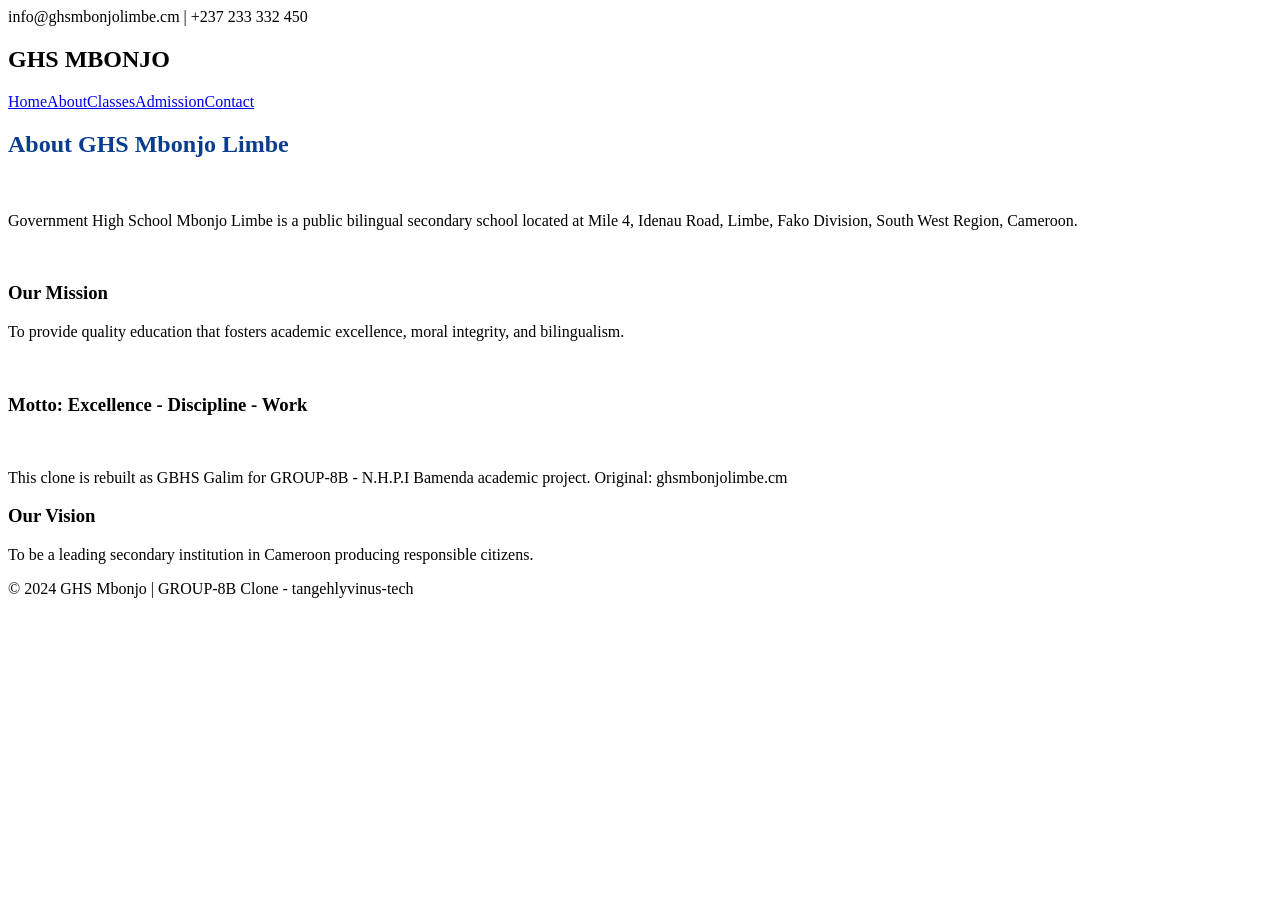
==== about.html @ e87fa762 "Done with Aboutpage" ====
<!DOCTYPE html>
<html>

<head>
    <meta charset="UTF-8">
    <meta name="viewport" content="width=device-width,initial-scale=1">
    <title>About - GHS Mbonjo</title>
    <link rel="stylesheet" href="css/style.css">
</head>

<body>
    <div class="topbar">
        <div>info@ghsmbonjolimbe.cm | +237 233 332 450</div>
    </div>
    <header>
        <div class="logo-area">
            <div class="logo-text">
                <h2>GHS MBONJO</h2>
            </div>
        </div>
        <nav><a href="index.html">Home</a><a href="about.html" class="active">About</a><a
                href="classes.html">Classes</a><a href="admission.html">Admission</a><a href="contact.html">Contact</a>
        </nav>
    </header>
    <section class="main-grid">
        <div class="left-col">
            <div class="news-card">
                <div class="news-body">
                    <h1 style="color:#0A3D8F">About GHS Mbonjo Limbe</h1><br>
                    <p>Government High School Mbonjo Limbe is a public bilingual secondary school located at Mile 4,
                        Idenau Road, Limbe, Fako Division, South West Region, Cameroon.</p><br>
                    <h3>Our Mission</h3>
                    <p>To provide quality education that fosters academic excellence, moral integrity, and bilingualism.
                    </p><br>
                    <h3>Motto: Excellence - Discipline - Work</h3><br>
                    <p>This clone is rebuilt as GBHS Galim for GROUP-8B - N.H.P.I Bamenda academic project. Original:
                        ghsmbonjolimbe.cm</p>
                </div>
            </div>
        </div>
        <aside class="right-col">
            <div class="info-box">
                <h3>Our Vision</h3>
                <p>To be a leading secondary institution in Cameroon producing responsible citizens.</p>
            </div>
        </aside>
    </section>
    <footer>
        <div class="copyright">© 2024 GHS Mbonjo | GROUP-8B Clone - tangehlyvinus-tech</div>
    </footer>
</body>

</html>
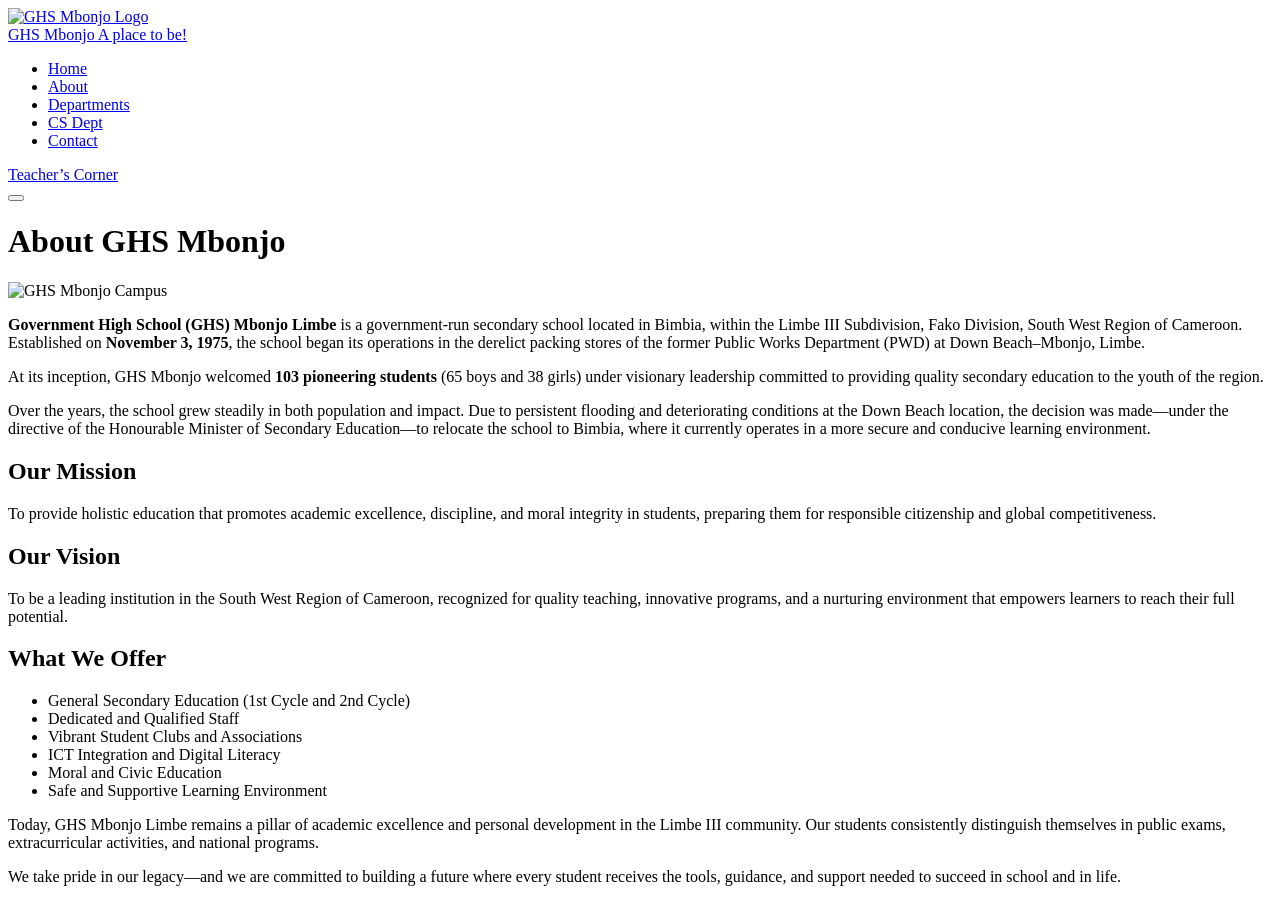
==== commit 2c98e67e: "done with about page" ====
--- a/about.html
+++ b/about.html
@@ -1,53 +1,74 @@
 <!DOCTYPE html>
-<html>
+<html lang="en-US">
+<head>
+    <meta charset="UTF-8" />
+    <meta name="viewport" content="width=device-width, initial-scale=1.0" />
+    <title>About – GHS Mbonjo</title>
+    <link rel="stylesheet" href="css/style.css" />
+    <link rel="icon" href="assets/favicon.png" />
+</head>
+<body>
+    <header class="site-header">
+        <div class="container header-grid">
+            <div class="branding">
+                <a href="index.html" class="logo-link">
+                    <img src="assets/logo.png" alt="GHS Mbonjo Logo" width="73" height="73" />
+                    <div class="site-title-wrap">
+                        <span class="site-title">GHS Mbonjo</span>
+                        <span class="site-tagline">A place to be!</span>
+                    </div>
+                </a>
+            </div>
+            <nav class="main-nav" aria-label="Main Navigation">
+                <ul class="nav-list">
+                    <li><a href="index.html">Home</a></li>
+                    <li><a href="about.html" class="active">About</a></li>
+                    <li><a href="department.html">Departments</a></li>
+                    <li><a href="computer-science.html">CS Dept</a></li>
+                    <li><a href="contact.html">Contact</a></li>
+                </ul>
+            </nav>
+            <div class="header-cta">
+                <a href="https://ghs-mbonjo.academia.africa/en/user" target="_blank" class="btn btn-outline">Teacher&#8217;s Corner</a>
+            </div>
+            <button class="menu-toggle" id="menuToggle"><span></span><span></span><span></span></button>
+        </div>
+        <div class="mobile-nav" id="mobileNav"><!-- same as index --></div>
+    </header>
 
-<head>
-    <meta charset="UTF-8">
-    <meta name="viewport" content="width=device-width,initial-scale=1">
-    <title>About - GHS Mbonjo</title>
-    <link rel="stylesheet" href="css/style.css">
-</head>
+    <main class="page-content">
+        <div class="container">
+            <div class="page-header">
+                <h1>About GHS Mbonjo</h1>
+                <img src="assets/about-hero.jpg" alt="GHS Mbonjo Campus" class="page-hero-img" />
+            </div>
+            <div class="page-body">
+                <p><strong>Government High School (GHS) Mbonjo Limbe</strong> is a government-run secondary school located in Bimbia, within the Limbe III Subdivision, Fako Division, South West Region of Cameroon. Established on <strong>November 3, 1975</strong>, the school began its operations in the derelict packing stores of the former Public Works Department (PWD) at Down Beach–Mbonjo, Limbe.</p>
+                <p>At its inception, GHS Mbonjo welcomed <strong>103 pioneering students</strong> (65 boys and 38 girls) under visionary leadership committed to providing quality secondary education to the youth of the region.</p>
+                <p>Over the years, the school grew steadily in both population and impact. Due to persistent flooding and deteriorating conditions at the Down Beach location, the decision was made—under the directive of the Honourable Minister of Secondary Education—to relocate the school to Bimbia, where it currently operates in a more secure and conducive learning environment.</p>
 
-<body>
-    <div class="topbar">
-        <div>info@ghsmbonjolimbe.cm | +237 233 332 450</div>
-    </div>
-    <header>
-        <div class="logo-area">
-            <div class="logo-text">
-                <h2>GHS MBONJO</h2>
+                <h2>Our Mission</h2>
+                <p>To provide holistic education that promotes academic excellence, discipline, and moral integrity in students, preparing them for responsible citizenship and global competitiveness.</p>
+
+                <h2>Our Vision</h2>
+                <p>To be a leading institution in the South West Region of Cameroon, recognized for quality teaching, innovative programs, and a nurturing environment that empowers learners to reach their full potential.</p>
+
+                <h2>What We Offer</h2>
+                <ul>
+                    <li>General Secondary Education (1st Cycle and 2nd Cycle)</li>
+                    <li>Dedicated and Qualified Staff</li>
+                    <li>Vibrant Student Clubs and Associations</li>
+                    <li>ICT Integration and Digital Literacy</li>
+                    <li>Moral and Civic Education</li>
+                    <li>Safe and Supportive Learning Environment</li>
+                </ul>
+                <p>Today, GHS Mbonjo Limbe remains a pillar of academic excellence and personal development in the Limbe III community. Our students consistently distinguish themselves in public exams, extracurricular activities, and national programs.</p>
+                <p>We take pride in our legacy—and we are committed to building a future where every student receives the tools, guidance, and support needed to succeed in school and in life.</p>
             </div>
         </div>
-        <nav><a href="index.html">Home</a><a href="about.html" class="active">About</a><a
-                href="classes.html">Classes</a><a href="admission.html">Admission</a><a href="contact.html">Contact</a>
-        </nav>
-    </header>
-    <section class="main-grid">
-        <div class="left-col">
-            <div class="news-card">
-                <div class="news-body">
-                    <h1 style="color:#0A3D8F">About GHS Mbonjo Limbe</h1><br>
-                    <p>Government High School Mbonjo Limbe is a public bilingual secondary school located at Mile 4,
-                        Idenau Road, Limbe, Fako Division, South West Region, Cameroon.</p><br>
-                    <h3>Our Mission</h3>
-                    <p>To provide quality education that fosters academic excellence, moral integrity, and bilingualism.
-                    </p><br>
-                    <h3>Motto: Excellence - Discipline - Work</h3><br>
-                    <p>This clone is rebuilt as GBHS Galim for GROUP-8B - N.H.P.I Bamenda academic project. Original:
-                        ghsmbonjolimbe.cm</p>
-                </div>
-            </div>
-        </div>
-        <aside class="right-col">
-            <div class="info-box">
-                <h3>Our Vision</h3>
-                <p>To be a leading secondary institution in Cameroon producing responsible citizens.</p>
-            </div>
-        </aside>
-    </section>
-    <footer>
-        <div class="copyright">© 2024 GHS Mbonjo | GROUP-8B Clone - tangehlyvinus-tech</div>
-    </footer>
+    </main>
+
+    <footer class="site-footer"><!-- same as index --></footer>
+    <script src="js/main.js"></script>
 </body>
-
 </html>
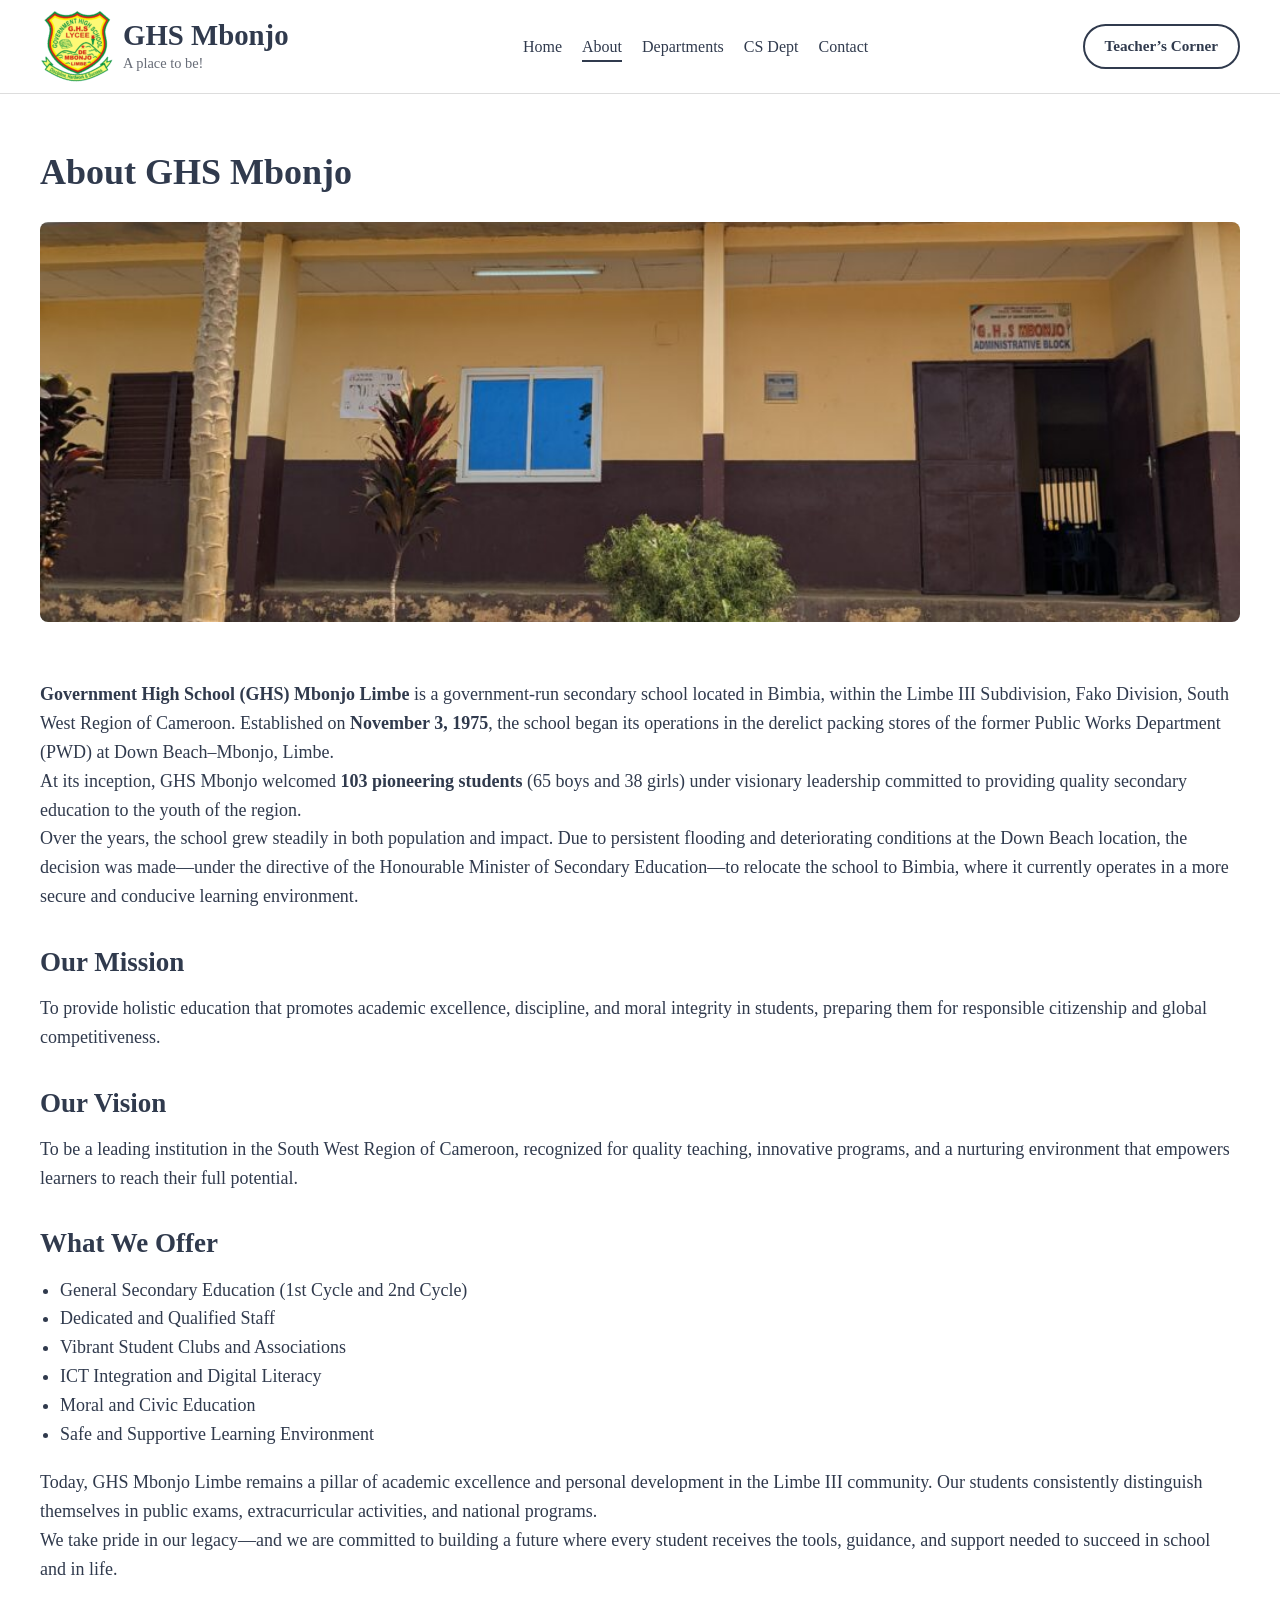
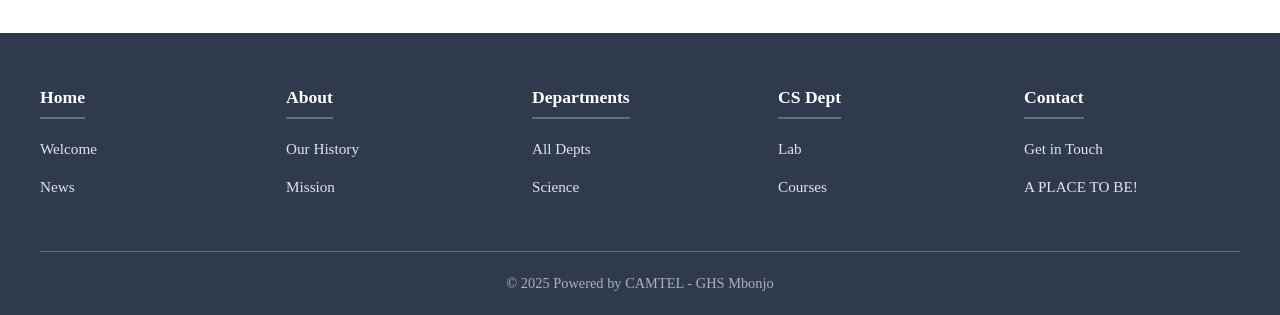
==== commit 69ababda: "done with about-page" ====
--- a/about.html
+++ b/about.html
@@ -1,18 +1,20 @@
 <!DOCTYPE html>
 <html lang="en-US">
+
 <head>
     <meta charset="UTF-8" />
     <meta name="viewport" content="width=device-width, initial-scale=1.0" />
     <title>About – GHS Mbonjo</title>
-    <link rel="stylesheet" href="css/style.css" />
-    <link rel="icon" href="assets/favicon.png" />
+    <link rel="stylesheet" href="style.css" />
+    <link rel="icon" href="favicon.png" />
 </head>
+
 <body>
     <header class="site-header">
         <div class="container header-grid">
             <div class="branding">
                 <a href="index.html" class="logo-link">
-                    <img src="assets/logo.png" alt="GHS Mbonjo Logo" width="73" height="73" />
+                    <img src="photo.png" alt="GHS Mbonjo Logo" width="73" height="73" />
                     <div class="site-title-wrap">
                         <span class="site-title">GHS Mbonjo</span>
                         <span class="site-tagline">A place to be!</span>
@@ -29,7 +31,8 @@
                 </ul>
             </nav>
             <div class="header-cta">
-                <a href="https://ghs-mbonjo.academia.africa/en/user" target="_blank" class="btn btn-outline">Teacher&#8217;s Corner</a>
+                <a href="https://ghs-mbonjo.academia.africa/en/user" target="_blank"
+                    class="btn btn-outline">Teacher&#8217;s Corner</a>
             </div>
             <button class="menu-toggle" id="menuToggle"><span></span><span></span><span></span></button>
         </div>
@@ -40,18 +43,29 @@
         <div class="container">
             <div class="page-header">
                 <h1>About GHS Mbonjo</h1>
-                <img src="assets/about-hero.jpg" alt="GHS Mbonjo Campus" class="page-hero-img" />
+                <img src="image/photo1.jpg" alt="GHS Mbonjo Campus" class="page-hero-img" />
             </div>
             <div class="page-body">
-                <p><strong>Government High School (GHS) Mbonjo Limbe</strong> is a government-run secondary school located in Bimbia, within the Limbe III Subdivision, Fako Division, South West Region of Cameroon. Established on <strong>November 3, 1975</strong>, the school began its operations in the derelict packing stores of the former Public Works Department (PWD) at Down Beach–Mbonjo, Limbe.</p>
-                <p>At its inception, GHS Mbonjo welcomed <strong>103 pioneering students</strong> (65 boys and 38 girls) under visionary leadership committed to providing quality secondary education to the youth of the region.</p>
-                <p>Over the years, the school grew steadily in both population and impact. Due to persistent flooding and deteriorating conditions at the Down Beach location, the decision was made—under the directive of the Honourable Minister of Secondary Education—to relocate the school to Bimbia, where it currently operates in a more secure and conducive learning environment.</p>
+                <p><strong>Government High School (GHS) Mbonjo Limbe</strong> is a government-run secondary school
+                    located in Bimbia, within the Limbe III Subdivision, Fako Division, South West Region of Cameroon.
+                    Established on <strong>November 3, 1975</strong>, the school began its operations in the derelict
+                    packing stores of the former Public Works Department (PWD) at Down Beach–Mbonjo, Limbe.</p>
+                <p>At its inception, GHS Mbonjo welcomed <strong>103 pioneering students</strong> (65 boys and 38 girls)
+                    under visionary leadership committed to providing quality secondary education to the youth of the
+                    region.</p>
+                <p>Over the years, the school grew steadily in both population and impact. Due to persistent flooding
+                    and deteriorating conditions at the Down Beach location, the decision was made—under the directive
+                    of the Honourable Minister of Secondary Education—to relocate the school to Bimbia, where it
+                    currently operates in a more secure and conducive learning environment.</p>
 
                 <h2>Our Mission</h2>
-                <p>To provide holistic education that promotes academic excellence, discipline, and moral integrity in students, preparing them for responsible citizenship and global competitiveness.</p>
+                <p>To provide holistic education that promotes academic excellence, discipline, and moral integrity in
+                    students, preparing them for responsible citizenship and global competitiveness.</p>
 
                 <h2>Our Vision</h2>
-                <p>To be a leading institution in the South West Region of Cameroon, recognized for quality teaching, innovative programs, and a nurturing environment that empowers learners to reach their full potential.</p>
+                <p>To be a leading institution in the South West Region of Cameroon, recognized for quality teaching,
+                    innovative programs, and a nurturing environment that empowers learners to reach their full
+                    potential.</p>
 
                 <h2>What We Offer</h2>
                 <ul>
@@ -62,13 +76,59 @@
                     <li>Moral and Civic Education</li>
                     <li>Safe and Supportive Learning Environment</li>
                 </ul>
-                <p>Today, GHS Mbonjo Limbe remains a pillar of academic excellence and personal development in the Limbe III community. Our students consistently distinguish themselves in public exams, extracurricular activities, and national programs.</p>
-                <p>We take pride in our legacy—and we are committed to building a future where every student receives the tools, guidance, and support needed to succeed in school and in life.</p>
+                <p>Today, GHS Mbonjo Limbe remains a pillar of academic excellence and personal development in the Limbe
+                    III community. Our students consistently distinguish themselves in public exams, extracurricular
+                    activities, and national programs.</p>
+                <p>We take pride in our legacy—and we are committed to building a future where every student receives
+                    the tools, guidance, and support needed to succeed in school and in life.</p>
             </div>
         </div>
     </main>
 
-    <footer class="site-footer"><!-- same as index --></footer>
-    <script src="js/main.js"></script>
+   <footer class="site-footer">
+    <div class="container">
+        <div class="footer-grid-5">
+            <div class="footer-col">
+                <h4>Home</h4>
+                <ul>
+                    <li><a href="index.html">Welcome</a></li>
+                    <li><a href="index.html">News</a></li>
+                </ul>
+            </div>
+            <div class="footer-col">
+                <h4>About</h4>
+                <ul>
+                    <li><a href="about.html">Our History</a></li>
+                    <li><a href="about.html">Mission</a></li>
+                </ul>
+            </div>
+            <div class="footer-col">
+                <h4>Departments</h4>
+                <ul>
+                    <li><a href="department.html">All Depts</a></li>
+                    <li><a href="department.html">Science</a></li>
+                </ul>
+            </div>
+            <div class="footer-col">
+                <h4>CS Dept</h4>
+                <ul>
+                    <li><a href="computer-science.html">Lab</a></li>
+                    <li><a href="computer-science.html">Courses</a></li>
+                </ul>
+            </div>
+            <div class="footer-col">
+                <h4>Contact</h4>
+                <ul>
+                    <li><a href="contact.html">Get in Touch</a></li>
+                    <li><a href="#">A PLACE TO BE!</a></li>
+                </ul>
+            </div>
+        </div>
+        <div class="footer-bottom">
+            <p>&copy; 2025 Powered by CAMTEL - GHS Mbonjo</p>
+        </div>
+    </div>
+</footer>
 </body>
+
 </html>
--- a/style.css
+++ b/style.css
@@ -0,0 +1,371 @@
+/* ----------------------------------------------
+   RESET & BASE
+   ---------------------------------------------- */
+* {
+    margin: 0;
+    padding: 0;
+    box-sizing: border-box;
+}
+body {
+    font-family: Georgia, 'Times New Roman', Times, serif;
+    font-size: 18px;
+    line-height: 1.6;
+    color: #303a4d;
+    background: #f1f2f8;
+}
+.container {
+    max-width: 1240px;
+    margin: 0 auto;
+    padding: 0 20px;
+}
+a {
+    color: #303a4d;
+    text-decoration: none;
+}
+a:hover { color: #676c77; }
+img { max-width: 100%; height: auto; }
+ul { padding-left: 20px; }
+h1, h2, h3, h4 { color: #303a4d; }
+
+/* ----------------------------------------------
+   BUTTONS
+   ---------------------------------------------- */
+.btn {
+    display: inline-block;
+    padding: 12px 30px;
+    border-radius: 100px;
+    font-weight: 600;
+    text-align: center;
+    transition: 0.3s;
+    border: 2px solid transparent;
+}
+.btn-primary {
+    background: #303a4d;
+    color: #fff;
+}
+.btn-primary:hover {
+    background: #676c77;
+    color: #fff;
+}
+.btn-secondary {
+    background: #e1e4eb;
+    color: #303a4d;
+}
+.btn-secondary:hover {
+    background: #303a4d;
+    color: #fff;
+}
+.btn-outline {
+    background: transparent;
+    border-color: #303a4d;
+    color: #303a4d;
+}
+.btn-outline:hover {
+    background: #303a4d;
+    color: #fff;
+}
+.btn-small {
+    padding: 8px 20px;
+    font-size: 0.9rem;
+}
+
+/* ----------------------------------------------
+   HEADER
+   ---------------------------------------------- */
+.site-header {
+    background: #fff;
+    border-bottom: 1px solid #ddd;
+    padding: 10px 0;
+    position: relative;
+    z-index: 10;
+}
+.header-grid {
+    display: flex;
+    align-items: center;
+    justify-content: space-between;
+    flex-wrap: wrap;
+}
+.branding .logo-link {
+    display: flex;
+    align-items: center;
+    gap: 10px;
+}
+.site-title-wrap .site-title {
+    font-size: 1.8rem;
+    font-weight: 600;
+    display: block;
+    line-height: 1.2;
+}
+.site-tagline {
+    font-size: 0.9rem;
+    color: #676c77;
+    display: block;
+}
+.main-nav ul {
+    display: flex;
+    list-style: none;
+    gap: 20px;
+}
+.main-nav a {
+    font-size: 1rem;
+    padding: 5px 0;
+    border-bottom: 2px solid transparent;
+}
+.main-nav a.active,
+.main-nav a:hover {
+    border-bottom-color: #303a4d;
+}
+.header-cta .btn {
+    font-size: 0.95rem;
+    padding: 8px 20px;
+}
+.menu-toggle {
+    display: none;
+    flex-direction: column;
+    gap: 5px;
+    background: none;
+    border: none;
+    cursor: pointer;
+}
+.menu-toggle span {
+    width: 25px;
+    height: 3px;
+    background: #303a4d;
+    border-radius: 3px;
+}
+.mobile-nav {
+    display: none;
+    background: #fff;
+    padding: 15px 20px;
+    border-top: 1px solid #ddd;
+}
+.mobile-nav ul {
+    list-style: none;
+    display: flex;
+    flex-direction: column;
+    gap: 10px;
+}
+.mobile-nav a {
+    font-size: 1.1rem;
+}
+
+/* ----------------------------------------------
+   HERO
+   ---------------------------------------------- */
+.hero {
+    background: linear-gradient(135deg, #303a4d 0%, #676c77 100%);
+    color: #fff;
+    padding: 80px 0;
+    text-align: center;
+}
+.hero h1 {
+    font-size: 3.5rem;
+    color: #fff;
+    margin-bottom: 20px;
+}
+.hero-sub {
+    font-size: 1.3rem;
+    max-width: 700px;
+    margin: 0 auto 30px;
+    opacity: 0.9;
+}
+.hero-buttons {
+    display: flex;
+    gap: 15px;
+    justify-content: center;
+    flex-wrap: wrap;
+}
+.hero-buttons .btn-primary { background: #fff; color: #303a4d; }
+.hero-buttons .btn-primary:hover { background: #e1e4eb; }
+.hero-buttons .btn-secondary { background: transparent; border-color: #fff; color: #fff; }
+.hero-buttons .btn-secondary:hover { background: #fff; color: #303a4d; }
+
+/* ----------------------------------------------
+   FEATURES
+   ---------------------------------------------- */
+.features {
+    padding: 60px 0;
+    background: #fff;
+}
+.feature-grid {
+    display: grid;
+    grid-template-columns: repeat(auto-fit, minmax(220px, 1fr));
+    gap: 30px;
+}
+.feature-card {
+    text-align: center;
+    padding: 20px;
+    border-radius: 8px;
+    background: #f9fafb;
+    transition: 0.3s;
+}
+.feature-card:hover {
+    transform: translateY(-5px);
+    box-shadow: 0 5px 15px rgba(0,0,0,0.08);
+}
+.feature-icon {
+    font-size: 2.8rem;
+    margin-bottom: 10px;
+}
+.feature-card h3 { margin-bottom: 8px; }
+
+/* ----------------------------------------------
+   NEWS PREVIEW
+   ---------------------------------------------- */
+.news-preview {
+    padding: 60px 0;
+    background: #f1f2f8;
+}
+.news-preview h2 {
+    text-align: center;
+    margin-bottom: 30px;
+}
+.news-grid {
+    display: grid;
+    grid-template-columns: repeat(auto-fit, minmax(280px, 1fr));
+    gap: 25px;
+}
+.news-item {
+    background: #fff;
+    padding: 20px;
+    border-radius: 6px;
+}
+.news-item h3 { font-size: 1.2rem; margin-bottom: 5px; }
+.news-meta {
+    font-size: 0.85rem;
+    color: #676c77;
+    margin-bottom: 10px;
+}
+.news-cta {
+    text-align: center;
+    margin-top: 30px;
+}
+
+/* ----------------------------------------------
+   PAGE CONTENT (About, Departments, etc.)
+   ---------------------------------------------- */
+.page-content {
+    padding: 50px 0;
+    background: #fff;
+}
+.page-header { margin-bottom: 30px; }
+.page-hero-img {
+    width: 100%;
+    max-height: 400px;
+    object-fit: cover;
+    border-radius: 8px;
+    margin: 20px 0;
+}
+.page-body h2 {
+    margin-top: 30px;
+    margin-bottom: 10px;
+}
+.page-body ul {
+    margin-bottom: 20px;
+}
+.department-grid {
+    display: grid;
+    grid-template-columns: repeat(auto-fit, minmax(260px, 1fr));
+    gap: 25px;
+    margin-top: 30px;
+}
+.dept-card {
+    background: #f9fafb;
+    padding: 20px;
+    border-radius: 8px;
+    border-left: 4px solid #303a4d;
+}
+.dept-card h3 { margin-bottom: 10px; }
+.dept-card .btn { margin-top: 10px; }
+
+/* ----------------------------------------------
+   CONTACT
+   ---------------------------------------------- */
+.contact-grid {
+    display: grid;
+    grid-template-columns: 1fr 1fr;
+    gap: 40px;
+    margin-top: 30px;
+}
+.contact-info p { margin-bottom: 12px; }
+.contact-form label {
+    display: block;
+    margin-top: 15px;
+    font-weight: 600;
+}
+.contact-form input,
+.contact-form textarea {
+    width: 100%;
+    padding: 10px 12px;
+    border: 1px solid #ddd;
+    border-radius: 4px;
+    font-size: 1rem;
+    margin-top: 5px;
+}
+.contact-form button {
+    margin-top: 20px;
+    border: none;
+    cursor: pointer;
+}
+
+/* --- FOOTER 5 VERTICAL COLUMNS --- */
+.site-footer {
+    background: #303a4d;
+    color: #fff;
+    padding: 50px 0 20px;
+}
+
+.footer-grid-5 {
+    display: grid;
+    grid-template-columns: repeat(5, 1fr);
+    gap: 30px;
+}
+
+.footer-col h4 {
+    color: #fff;
+    margin-bottom: 15px;
+    font-size: 1.1rem;
+    border-bottom: 2px solid #676c77;
+    padding-bottom: 5px;
+    display: inline-block;
+}
+
+.footer-col ul {
+    list-style: none;
+    padding: 0;
+}
+
+.footer-col ul li {
+    margin-bottom: 10px;
+}
+
+.footer-col ul li a {
+    color: #e1e4eb;
+    text-decoration: none;
+    font-size: 0.95rem;
+}
+
+.footer-col ul li a:hover {
+    color: #fff;
+}
+
+.footer-bottom {
+    text-align: center;
+    margin-top: 40px;
+    padding-top: 20px;
+    border-top: 1px solid #676c77;
+    color: #aab0bf;
+    font-size: 0.9rem;
+}
+
+@media (max-width: 900px) {
+    .footer-grid-5 {
+        grid-template-columns: repeat(2, 1fr);
+    }
+}
+
+@media (max-width: 500px) {
+    .footer-grid-5 {
+        grid-template-columns: 1fr;
+    }
+}
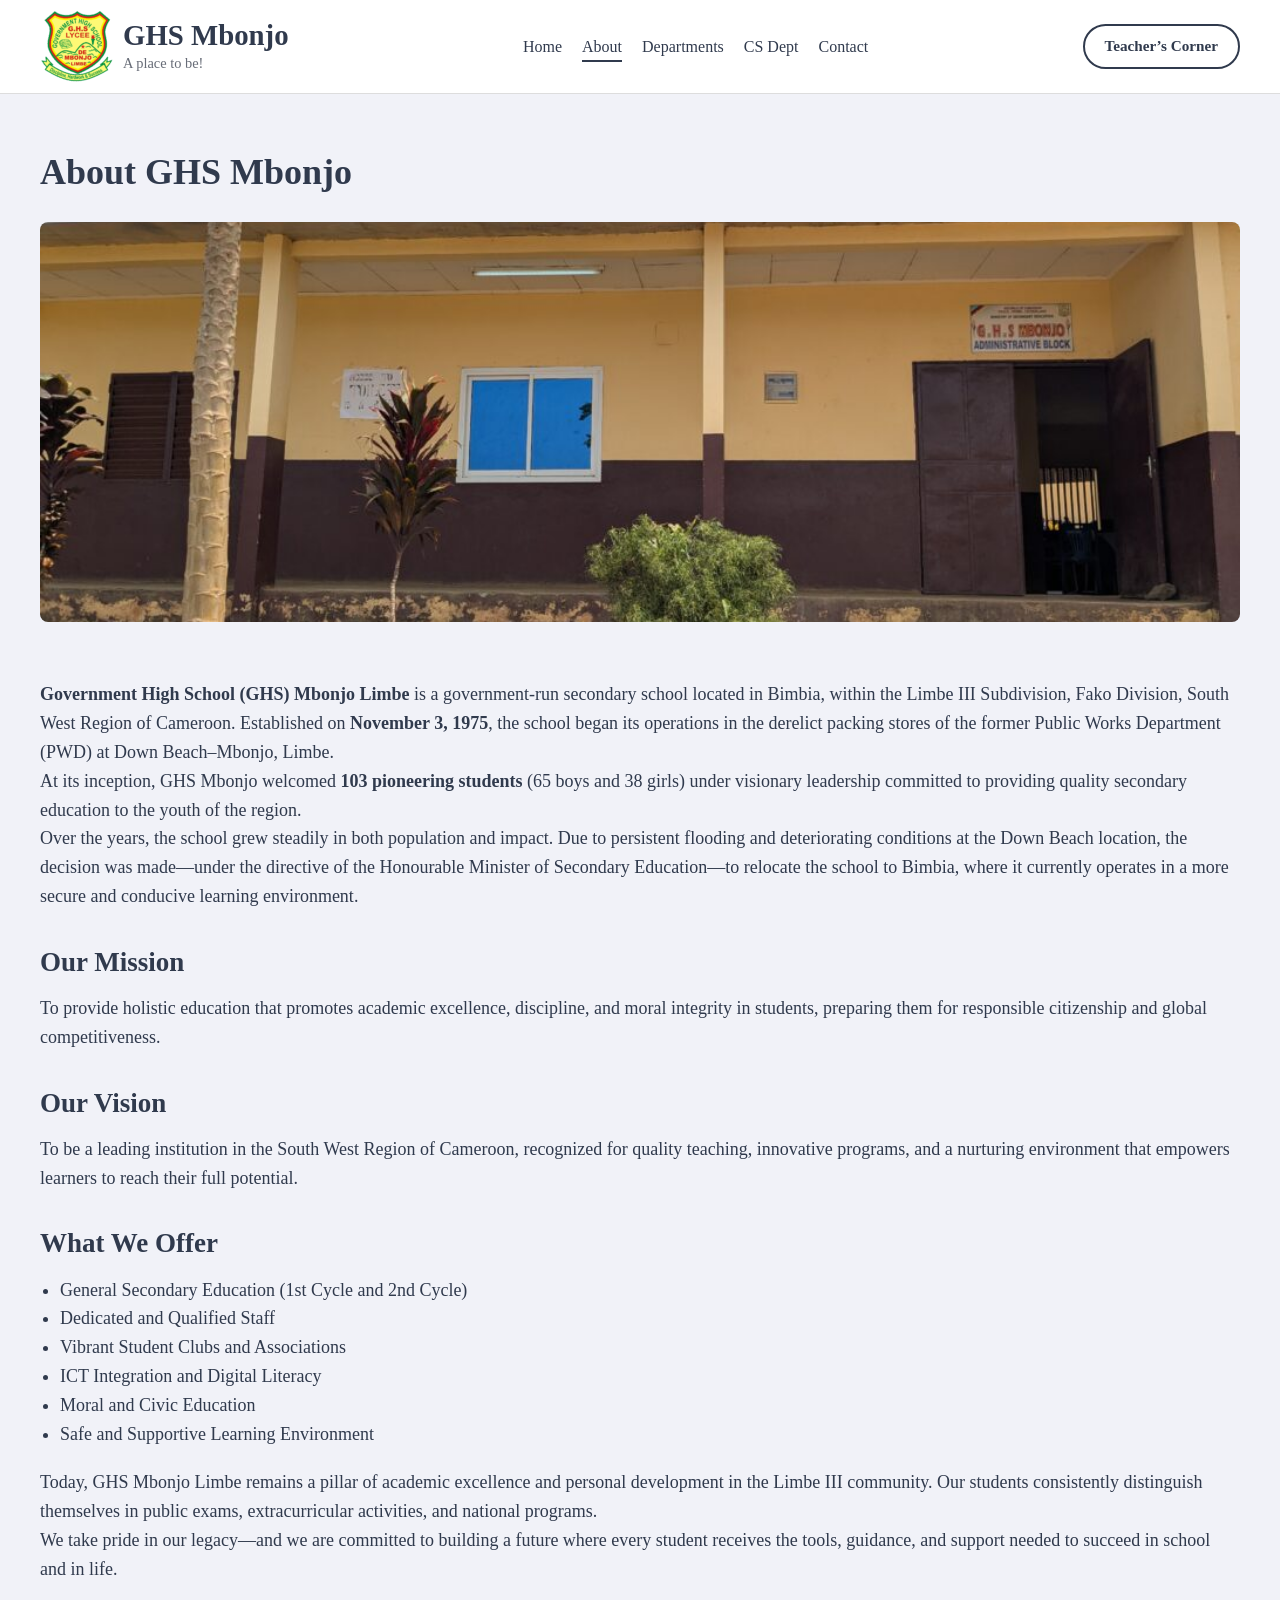
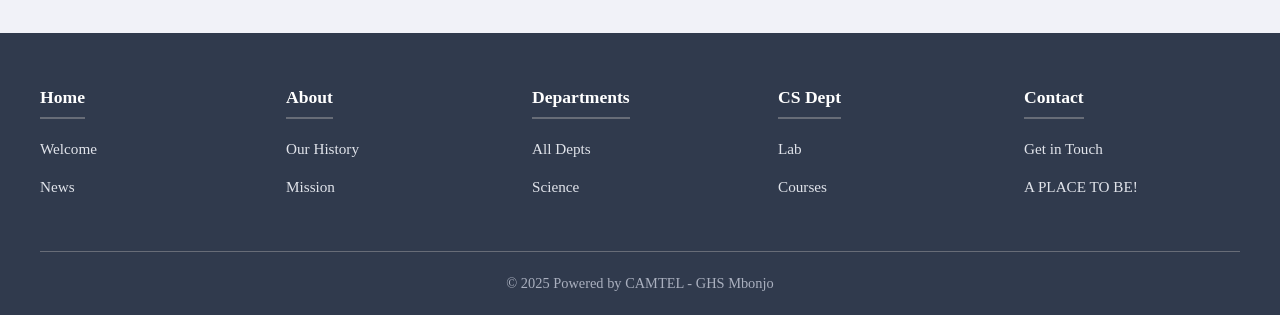
==== commit 7b939032: "sss" ====
--- a/about.html
+++ b/about.html
@@ -5,8 +5,9 @@
     <meta charset="UTF-8" />
     <meta name="viewport" content="width=device-width, initial-scale=1.0" />
     <title>About – GHS Mbonjo</title>
-    <link rel="stylesheet" href="style.css" />
-    <link rel="icon" href="favicon.png" />
+    <link rel="stylesheet" href="css/style.css" />
+    <link rel="icon" href="asset/favicon.png" />
+    <link rel="stylesheet" href="https://cdnjs.cloudflare.com/ajax/libs/font-awesome/4.7.0/css/font-awesome.min.css">
 </head>
 
 <body>
--- a/css/style.css
+++ b/css/style.css
@@ -0,0 +1,401 @@
+/* ----------------------------------------------
+   RESET & BASE
+   ---------------------------------------------- */
+* {
+    margin: 0;
+    padding: 0;
+    box-sizing: border-box;
+}
+body {
+    font-family: Georgia, 'Times New Roman', Times, serif;
+    font-size: 18px;
+    line-height: 1.6;
+    color: #303a4d;
+    background: #f1f2f8;
+}
+.container {
+    max-width: 1240px;
+    margin: 0 auto;
+    padding: 0 20px;
+}
+a {
+    color: #303a4d;
+    text-decoration: none;
+}
+a:hover { color: #676c77; }
+img { max-width: 100%; height: auto; }
+ul { padding-left: 20px; }
+h1, h2, h3, h4 { color: #303a4d; }
+
+/* ----------------------------------------------
+   BUTTONS
+   ---------------------------------------------- */
+.btn {
+    display: inline-block;
+    padding: 12px 30px;
+    border-radius: 100px;
+    font-weight: 600;
+    text-align: center;
+    transition: 0.3s;
+    border: 2px solid transparent;
+}
+.btn-primary {
+    background: #303a4d;
+    color: #fff;
+}
+.btn-primary:hover {
+    background: #676c77;
+    color: #fff;
+}
+.btn-secondary {
+    background: #e1e4eb;
+    color: #303a4d;
+}
+.btn-secondary:hover {
+    background: #303a4d;
+    color: #fff;
+}
+.btn-outline {
+    background: transparent;
+    border-color: #303a4d;
+    color: #303a4d;
+}
+.btn-outline:hover {
+    background: #303a4d;
+    color: #fff;
+}
+.btn-small {
+    padding: 8px 20px;
+    font-size: 0.9rem;
+}
+
+/* ----------------------------------------------
+   HEADER
+   ---------------------------------------------- */
+.site-header {
+    background: #fff;
+    border-bottom: 1px solid #ddd;
+    padding: 10px 0;
+    position: relative;
+    z-index: 10;
+}
+.header-grid {
+    display: flex;
+    align-items: center;
+    justify-content: space-between;
+    flex-wrap: wrap;
+}
+.branding .logo-link {
+    display: flex;
+    align-items: center;
+    gap: 10px;
+}
+.site-title-wrap .site-title {
+    font-size: 1.8rem;
+    font-weight: 600;
+    display: block;
+    line-height: 1.2;
+}
+.site-tagline {
+    font-size: 0.9rem;
+    color: #676c77;
+    display: block;
+}
+.main-nav ul {
+    display: flex;
+    list-style: none;
+    gap: 20px;
+}
+.main-nav a {
+    font-size: 1rem;
+    padding: 5px 0;
+    border-bottom: 2px solid transparent;
+}
+.main-nav a.active,
+.main-nav a:hover {
+    border-bottom-color: #303a4d;
+}
+.header-cta .btn {
+    font-size: 0.95rem;
+    padding: 8px 20px;
+}
+.menu-toggle {
+    display: none;
+    flex-direction: column;
+    gap: 5px;
+    background: none;
+    border: none;
+    cursor: pointer;
+}
+.menu-toggle span {
+    width: 25px;
+    height: 3px;
+    background: #303a4d;
+    border-radius: 3px;
+}
+.mobile-nav {
+    display: none;
+    background: #fff;
+    padding: 15px 20px;
+    border-top: 1px solid #ddd;
+}
+.mobile-nav ul {
+    list-style: none;
+    display: flex;
+    flex-direction: column;
+    gap: 10px;
+}
+.mobile-nav a {
+    font-size: 1.1rem;
+}
+
+/* ----------------------------------------------
+   HERO
+   ---------------------------------------------- */
+.hero {
+   background-image:url('/Group-BB-PROJECT/css/school.jpeg')!important;
+    color: #fff;
+    padding: 80px 0;
+    text-align: center;
+}
+.hero h1 {
+    font-size: 3.5rem;
+    color: #fff;
+    margin-bottom: 20px;
+}
+.hero-sub {
+    font-size: 1.3rem;
+    max-width: 700px;
+    margin: 0 auto 30px;
+    opacity: 0.9;
+}
+.hero-buttons {
+    display: flex;
+    gap: 15px;
+    justify-content: center;
+    flex-wrap: wrap;
+}
+.hero-buttons .btn-primary { background: #fff; color: #303a4d; }
+.hero-buttons .btn-primary:hover { background: #e1e4eb; }
+.hero-buttons .btn-secondary { background: transparent; border-color: #fff; color: #fff; }
+.hero-buttons .btn-secondary:hover { background: #fff; color: #303a4d; }
+
+/* ----------------------------------------------
+   FEATURES
+   ---------------------------------------------- */
+.features {
+    padding: 60px 0;
+    background: #fff;
+}
+.feature-grid {
+    display: grid;
+    grid-template-columns: repeat(auto-fit, minmax(220px, 1fr));
+    gap: 30px;
+}
+.feature-card {
+    text-align: center;
+    padding: 20px;
+    border-radius: 8px;
+    background: #f9fafb;
+    transition: 0.3s;
+}
+.feature-card:hover {
+    transform: translateY(-5px);
+    box-shadow: 0 5px 15px rgba(0,0,0,0.08);
+}
+.feature-icon {
+    font-size: 2.8rem;
+    margin-bottom: 10px;
+}
+.feature-card h3 { margin-bottom: 8px; }
+
+/* ----------------------------------------------
+   NEWS PREVIEW
+   ---------------------------------------------- */
+.news-preview {
+    padding: 60px 0;
+    background: #f1f2f8;
+}
+.news-preview h2 {
+    text-align: center;
+    margin-bottom: 30px;
+}
+.news-grid {
+    display: grid;
+    grid-template-columns: repeat(auto-fit, minmax(280px, 1fr));
+    gap: 25px;
+}
+.news-item {
+    background: #fff;
+    padding: 20px;
+    border-radius: 6px;
+}
+.news-item h3 { font-size: 1.2rem; margin-bottom: 5px; }
+.news-meta {
+    font-size: 0.85rem;
+    color: #676c77;
+    margin-bottom: 10px;
+}
+.news-cta {
+    text-align: center;
+    margin-top: 30px;
+}
+
+/* ----------------------------------------------
+   PAGE CONTENT (About, Departments, etc.)
+   ---------------------------------------------- */
+.page-content {
+    padding: 50px 0;
+}
+.page-header { margin-bottom: 30px; }
+.page-hero-img {
+    width: 100%;
+    max-height: 400px;
+    object-fit: cover;
+    border-radius: 8px;
+    margin: 20px 0;
+}
+.page-body h2 {
+    margin-top: 30px;
+    margin-bottom: 10px;
+}
+.page-body ul {
+    margin-bottom: 20px;
+}
+.department-grid {
+    display: grid;
+    grid-template-columns: repeat(auto-fit, minmax(260px, 1fr));
+    gap: 25px;
+    margin-top: 30px;
+}
+.dept-card {
+    background: #f9fafb;
+    padding: 20px;
+    border-radius: 8px;
+    border-left: 4px solid #303a4d;
+}
+.dept-card h3 { margin-bottom: 10px; }
+.dept-card .btn { margin-top: 10px; }
+
+/* ----------------------------------------------
+   CONTACT
+   ---------------------------------------------- */
+.contact-grid {
+    display: grid;
+    grid-template-columns: 1fr 1fr;
+    gap: 40px;
+    margin-top: 30px;
+}
+.contact-info p { margin-bottom: 12px; }
+.contact-form label {
+    display: block;
+    margin-top: 15px;
+    font-weight: 600;
+}
+.contact-form input,
+.contact-form textarea {
+    width: 100%;
+    padding: 10px 12px;
+    border: 1px solid #ddd;
+    border-radius: 4px;
+    font-size: 1rem;
+    margin-top: 5px;
+}
+.contact-form button {
+    margin-top: 20px;
+    border: none;
+    cursor: pointer;
+}
+.contact-form{
+    background: #c3d5f1af;
+    border-radius:8px;
+    color:black;
+    padding:20px;
+}
+.contact-info{
+    background:#c3d5f1af;
+    padding:20px;
+}
+
+/* --- FOOTER 5 VERTICAL COLUMNS --- */
+.site-footer {
+    background: #303a4d;
+    color: #fff;
+    padding: 50px 0 20px;
+}
+
+.footer-grid-5 {
+    display: grid;
+    grid-template-columns: repeat(5, 1fr);
+    gap: 30px;
+}
+
+.footer-col h4 {
+    color: #fff;
+    margin-bottom: 15px;
+    font-size: 1.1rem;
+    border-bottom: 2px solid #676c77;
+    padding-bottom: 5px;
+    display: inline-block;
+}
+
+.footer-col ul {
+    list-style: none;
+    padding: 0;
+}
+
+.footer-col ul li {
+    margin-bottom: 10px;
+}
+
+.footer-col ul li a {
+    color: #e1e4eb;
+    text-decoration: none;
+    font-size: 0.95rem;
+}
+
+.footer-col ul li a:hover {
+    color: #fff;
+}
+
+.footer-bottom {
+    text-align: center;
+    margin-top: 40px;
+    padding-top: 20px;
+    border-top: 1px solid #676c77;
+    color: #aab0bf;
+    font-size: 0.9rem;
+}
+
+@media (max-width: 900px) {
+    .footer-grid-5 {
+        grid-template-columns: repeat(2, 1fr);
+       
+    }
+    .contact-grid{
+        display: block;
+    }
+    .container .header-grid{
+        display:flex;
+    }
+     .contact-form{
+        margin-top:40px;
+    }
+}
+
+@media (max-width: 500px) {
+    .footer-grid-5 {
+        grid-template-columns: 1fr;
+      
+    }
+    .contact-grid{
+        display: block;
+    }
+    .container .header-grid{
+        display:flex;
+        padding:20px;
+    }
+    .contact-form{
+        margin-top:40px;
+    }
+}
